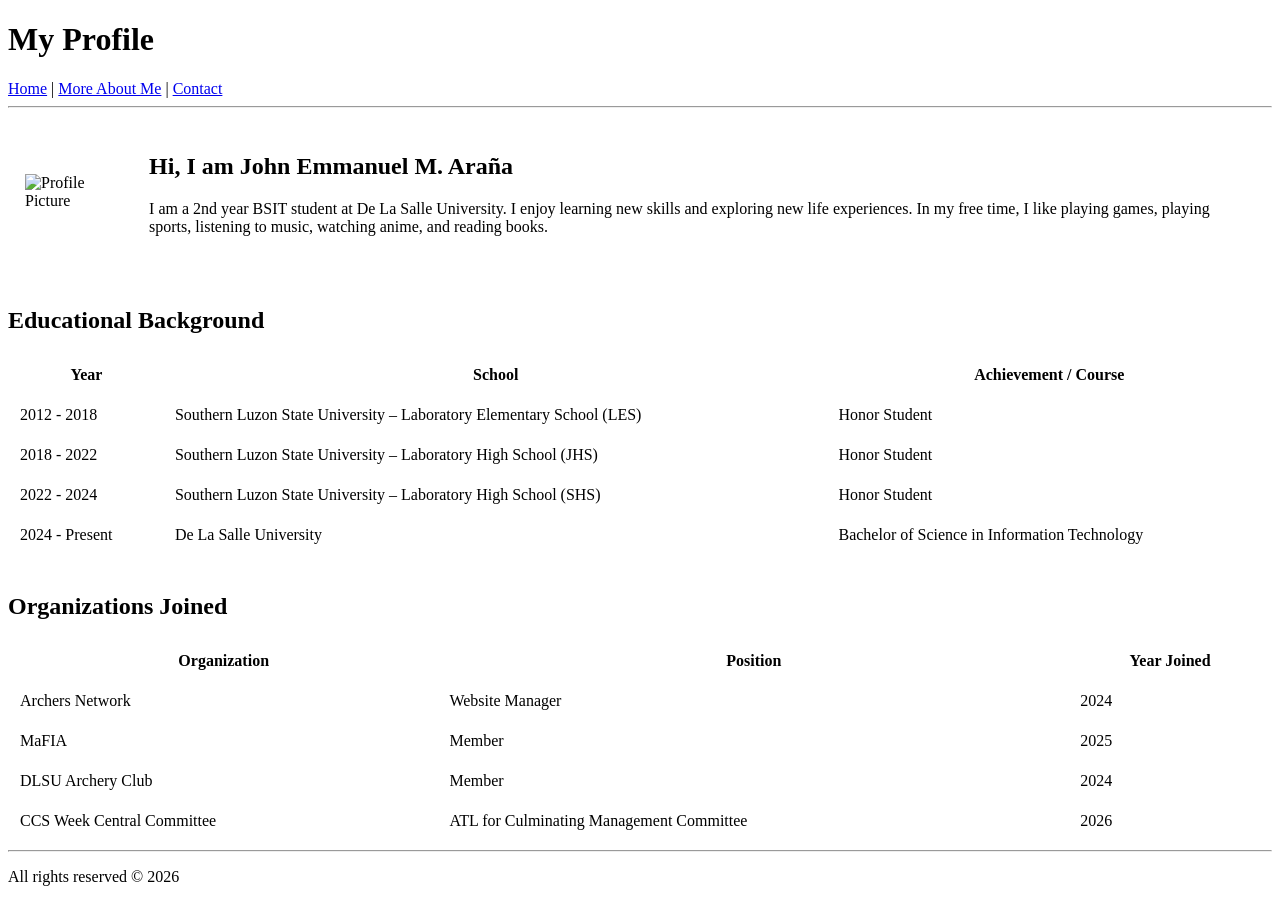
==== index.html @ 26ae69e1 "start new file" ====
<!-- index.html -->

<!DOCTYPE html>
<html lang="en">

<head>
    <meta charset="UTF-8">
    <meta name="viewport" content="width=device-width, initial-scale=1.0">
    <title>My Profile</title>
</head>

<body>

    <header>

        <h1>My Profile</h1>

        <nav>
            <a href="index.html">Home</a> |
            <a href="about.html">More About Me</a> |
            <a href="contact.html">Contact</a>
        </nav>

    </header>

    <hr>

    <main>


        <section>

            <table cellpadding="15">

                <tr>

                    <td>
                        <img src="https://via.placeholder.com/150"
                             alt="Profile Picture">
                    </td>

                    <td>

                        <h2>Hi, I am John Emmanuel M. Araña</h2>

                        <p>
                            I am a 2nd year BSIT student at De La Salle University.
                            I enjoy learning new skills and exploring new life experiences.
                            In my free time, I like playing games, playing sports,
                            listening to music, watching anime, and reading books.
                        </p>

                    </td>

                </tr>

            </table>

        </section>

        <br>

        <section>

            <h2>Educational Background</h2>

            <table width="100%" cellpadding="10">

                <tr>
                    <th>Year</th>
                    <th>School</th>
                    <th>Achievement / Course</th>
                </tr>

                <tr>
                    <td>2012 - 2018</td>
                    <td>
                        Southern Luzon State University –
                        Laboratory Elementary School (LES)
                    </td>
                    <td>Honor Student</td>
                </tr>

                <tr>
                    <td>2018 - 2022</td>
                    <td>
                        Southern Luzon State University –
                        Laboratory High School (JHS)
                    </td>
                    <td>Honor Student</td>
                </tr>

                <tr>
                    <td>2022 - 2024</td>
                    <td>
                        Southern Luzon State University –
                        Laboratory High School (SHS)
                    </td>
                    <td>Honor Student</td>
                </tr>

                <tr>
                    <td>2024 - Present</td>
                    <td>De La Salle University</td>
                    <td>
                        Bachelor of Science in Information Technology
                    </td>
                </tr>

            </table>

        </section>

        <br>

        <section>

            <h2>Organizations Joined</h2>

            <table width="100%" cellpadding="10">

                <tr>
                    <th>Organization</th>
                    <th>Position</th>
                    <th>Year Joined</th>
                </tr>

                <tr>
                    <td>Archers Network</td>
                    <td>Website Manager</td>
                    <td>2024</td>
                </tr>

                <tr>
                    <td>MaFIA</td>
                    <td>Member</td>
                    <td>2025</td>
                </tr>

                <tr>
                    <td>DLSU Archery Club</td>
                    <td>Member</td>
                    <td>2024</td>
                </tr>

                <tr>
                    <td>CCS Week Central Committee</td>
                    <td>ATL for Culminating Management Committee</td>
                    <td>2026</td>
                </tr>

            </table>

        </section>

    </main>

    <hr>

    <footer>
        <p>All rights reserved © 2026</p>
    </footer>

</body>

</html>
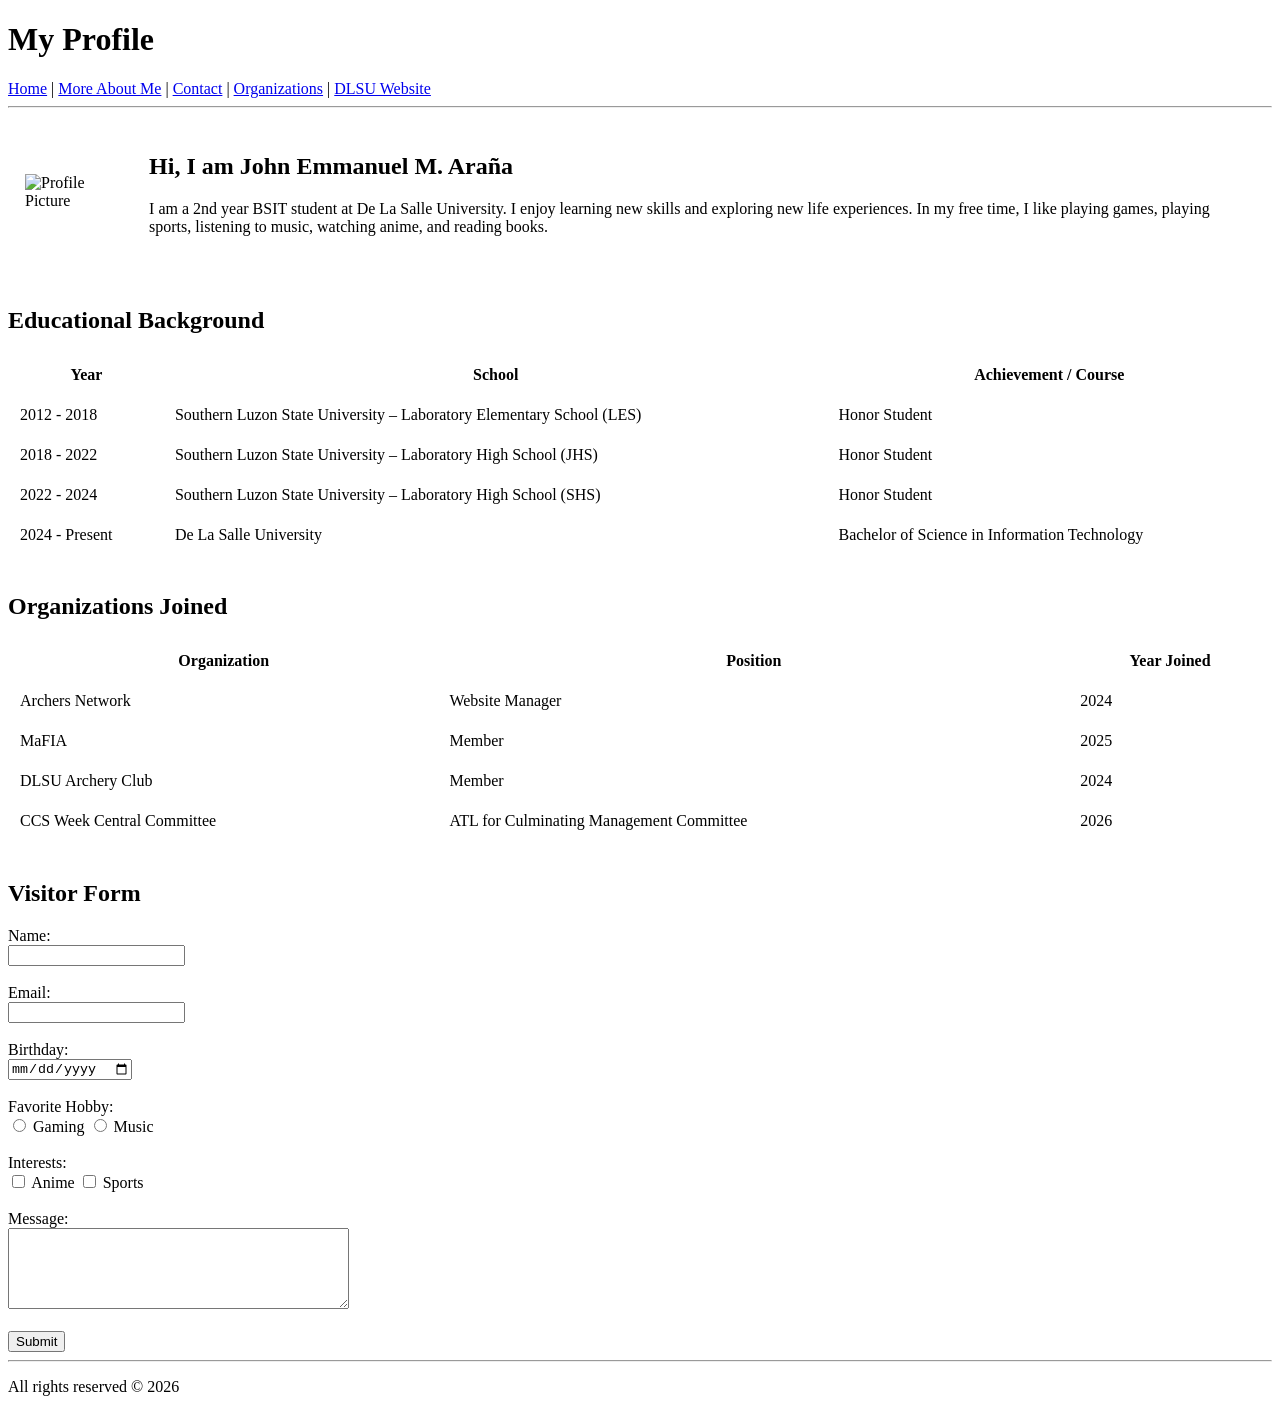
==== commit 84c93a62: "update" ====
--- a/index.html
+++ b/index.html
@@ -18,7 +18,11 @@
         <nav>
             <a href="index.html">Home</a> |
             <a href="about.html">More About Me</a> |
-            <a href="contact.html">Contact</a>
+            <a href="contact.html">Contact</a> |
+            <a href="#organizations">Organizations</a> |
+            <a href="https://www.dlsu.edu.ph/" target="_blank">
+                DLSU Website
+            </a>
         </nav>
 
     </header>
@@ -113,7 +117,7 @@
 
         <br>
 
-        <section>
+        <section id="organizations">
 
             <h2>Organizations Joined</h2>
 
@@ -153,6 +157,83 @@
 
         </section>
 
+        <br>
+
+        <section>
+
+            <h2>Visitor Form</h2>
+
+            <form>
+
+                <label for="name">Name:</label><br>
+
+                <input type="text"
+                    id="name"
+                    name="name">
+
+                <br><br>
+
+                <label for="email">Email:</label><br>
+
+                <input type="email"
+                    id="email"
+                    name="email">
+
+                <br><br>
+
+                <label for="birthday">Birthday:</label><br>
+
+                <input type="date"
+                    id="birthday"
+                    name="birthday">
+
+                <br><br>
+
+                <label>Favorite Hobby:</label><br>
+
+                <input type="radio"
+                    id="gaming"
+                    name="hobby">
+
+                <label for="gaming">Gaming</label>
+
+                <input type="radio"
+                    id="music"
+                    name="hobby">
+
+                <label for="music">Music</label>
+
+                <br><br>
+
+                <label>Interests:</label><br>
+
+                <input type="checkbox"
+                    id="anime">
+
+                <label for="anime">Anime</label>
+
+                <input type="checkbox"
+                    id="sports">
+
+                <label for="sports">Sports</label>
+
+                <br><br>
+
+                <label for="message">Message:</label><br>
+
+                <textarea id="message"
+                        rows="5"
+                        cols="40"></textarea>
+
+                <br><br>
+
+                <input type="submit"
+                    value="Submit">
+
+            </form>
+
+        </section>
+
     </main>
 
     <hr>
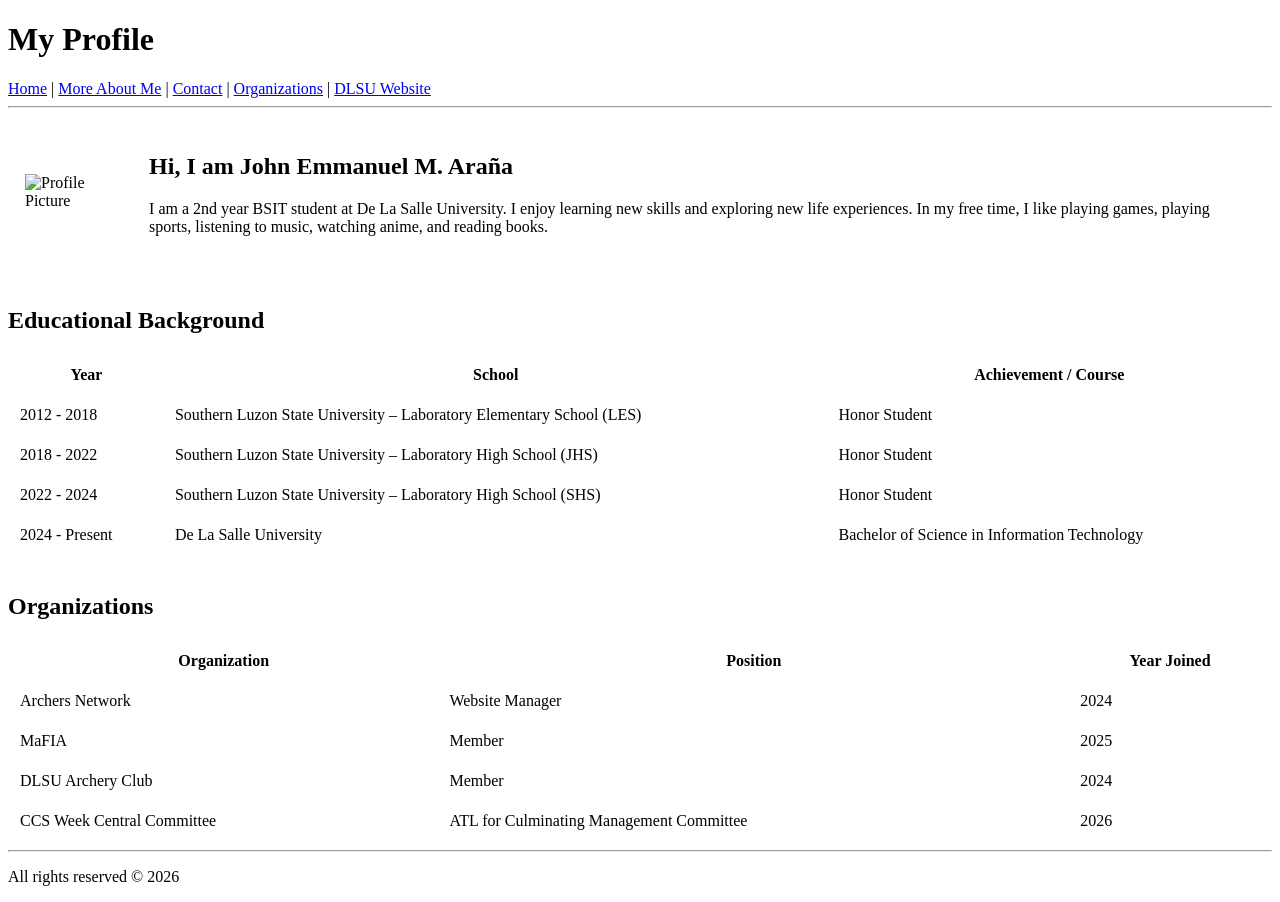
==== commit a2a15e13: "update" ====
--- a/index.html
+++ b/index.html
@@ -39,8 +39,9 @@
                 <tr>
 
                     <td>
-                        <img src="https://via.placeholder.com/150"
-                             alt="Profile Picture">
+                        <img src="C:\Users\johne\OneDrive\Documents\GitHub\EmmanAr-AY2526T3-CCDEVAP-HO1-Arana\Images\ARAÑA-JOHN EMMANUEL.jpg"
+                             alt="Profile Picture"
+                             width="200">
                     </td>
 
                     <td>
@@ -119,7 +120,7 @@
 
         <section id="organizations">
 
-            <h2>Organizations Joined</h2>
+            <h2>Organizations</h2>
 
             <table width="100%" cellpadding="10">
 
@@ -157,83 +158,6 @@
 
         </section>
 
-        <br>
-
-        <section>
-
-            <h2>Visitor Form</h2>
-
-            <form>
-
-                <label for="name">Name:</label><br>
-
-                <input type="text"
-                    id="name"
-                    name="name">
-
-                <br><br>
-
-                <label for="email">Email:</label><br>
-
-                <input type="email"
-                    id="email"
-                    name="email">
-
-                <br><br>
-
-                <label for="birthday">Birthday:</label><br>
-
-                <input type="date"
-                    id="birthday"
-                    name="birthday">
-
-                <br><br>
-
-                <label>Favorite Hobby:</label><br>
-
-                <input type="radio"
-                    id="gaming"
-                    name="hobby">
-
-                <label for="gaming">Gaming</label>
-
-                <input type="radio"
-                    id="music"
-                    name="hobby">
-
-                <label for="music">Music</label>
-
-                <br><br>
-
-                <label>Interests:</label><br>
-
-                <input type="checkbox"
-                    id="anime">
-
-                <label for="anime">Anime</label>
-
-                <input type="checkbox"
-                    id="sports">
-
-                <label for="sports">Sports</label>
-
-                <br><br>
-
-                <label for="message">Message:</label><br>
-
-                <textarea id="message"
-                        rows="5"
-                        cols="40"></textarea>
-
-                <br><br>
-
-                <input type="submit"
-                    value="Submit">
-
-            </form>
-
-        </section>
-
     </main>
 
     <hr>
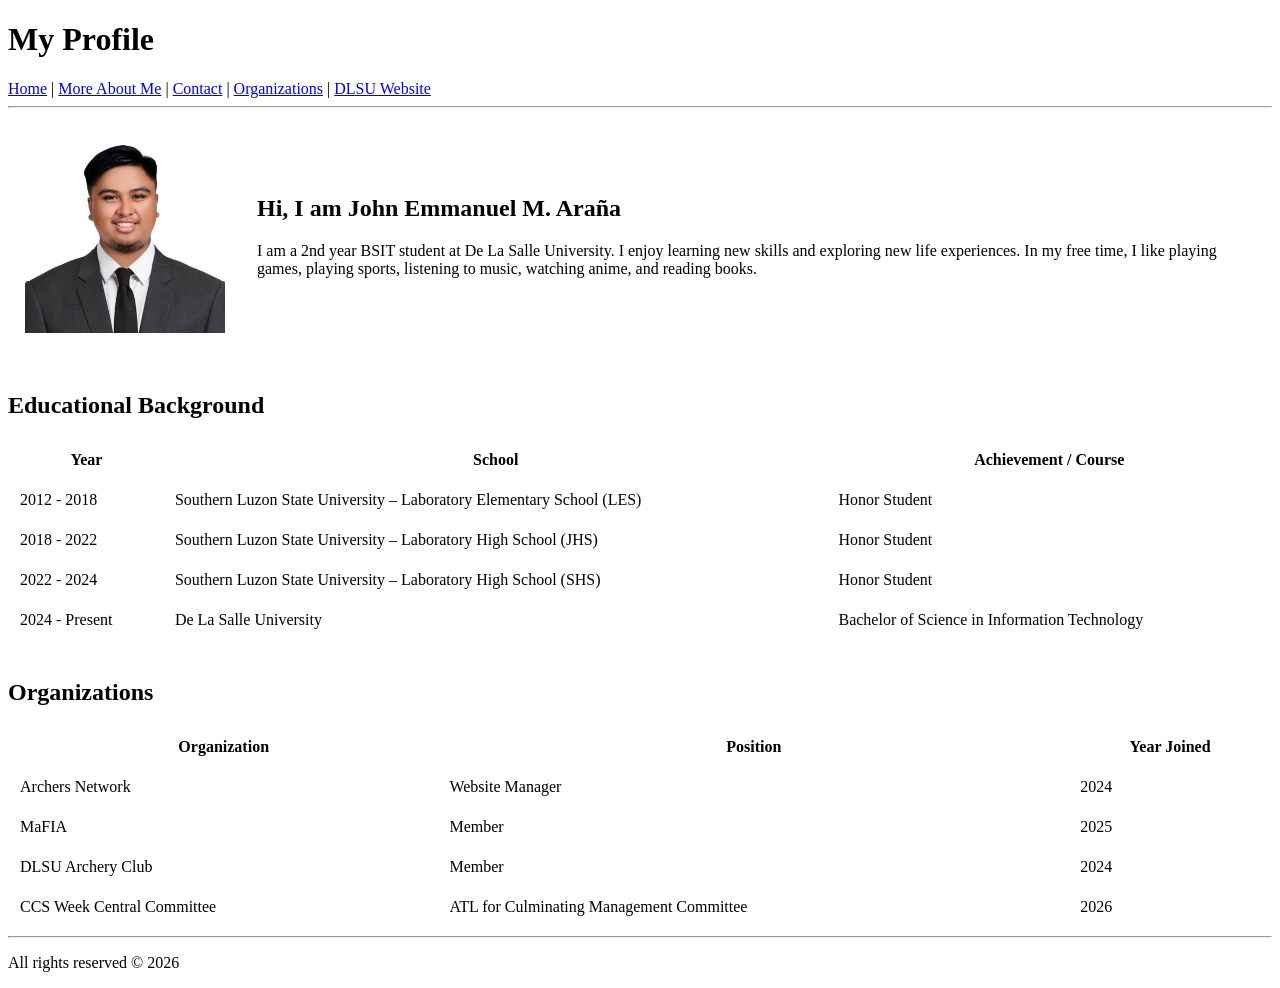
==== commit 49bdc3c1: "fix media files" ====
--- a/index.html
+++ b/index.html
@@ -39,7 +39,7 @@
                 <tr>
 
                     <td>
-                        <img src="C:\Users\johne\OneDrive\Documents\GitHub\EmmanAr-AY2526T3-CCDEVAP-HO1-Arana\Images\ARAÑA-JOHN EMMANUEL.jpg"
+                        <img src="Images/Me.jpg"
                              alt="Profile Picture"
                              width="200">
                     </td>
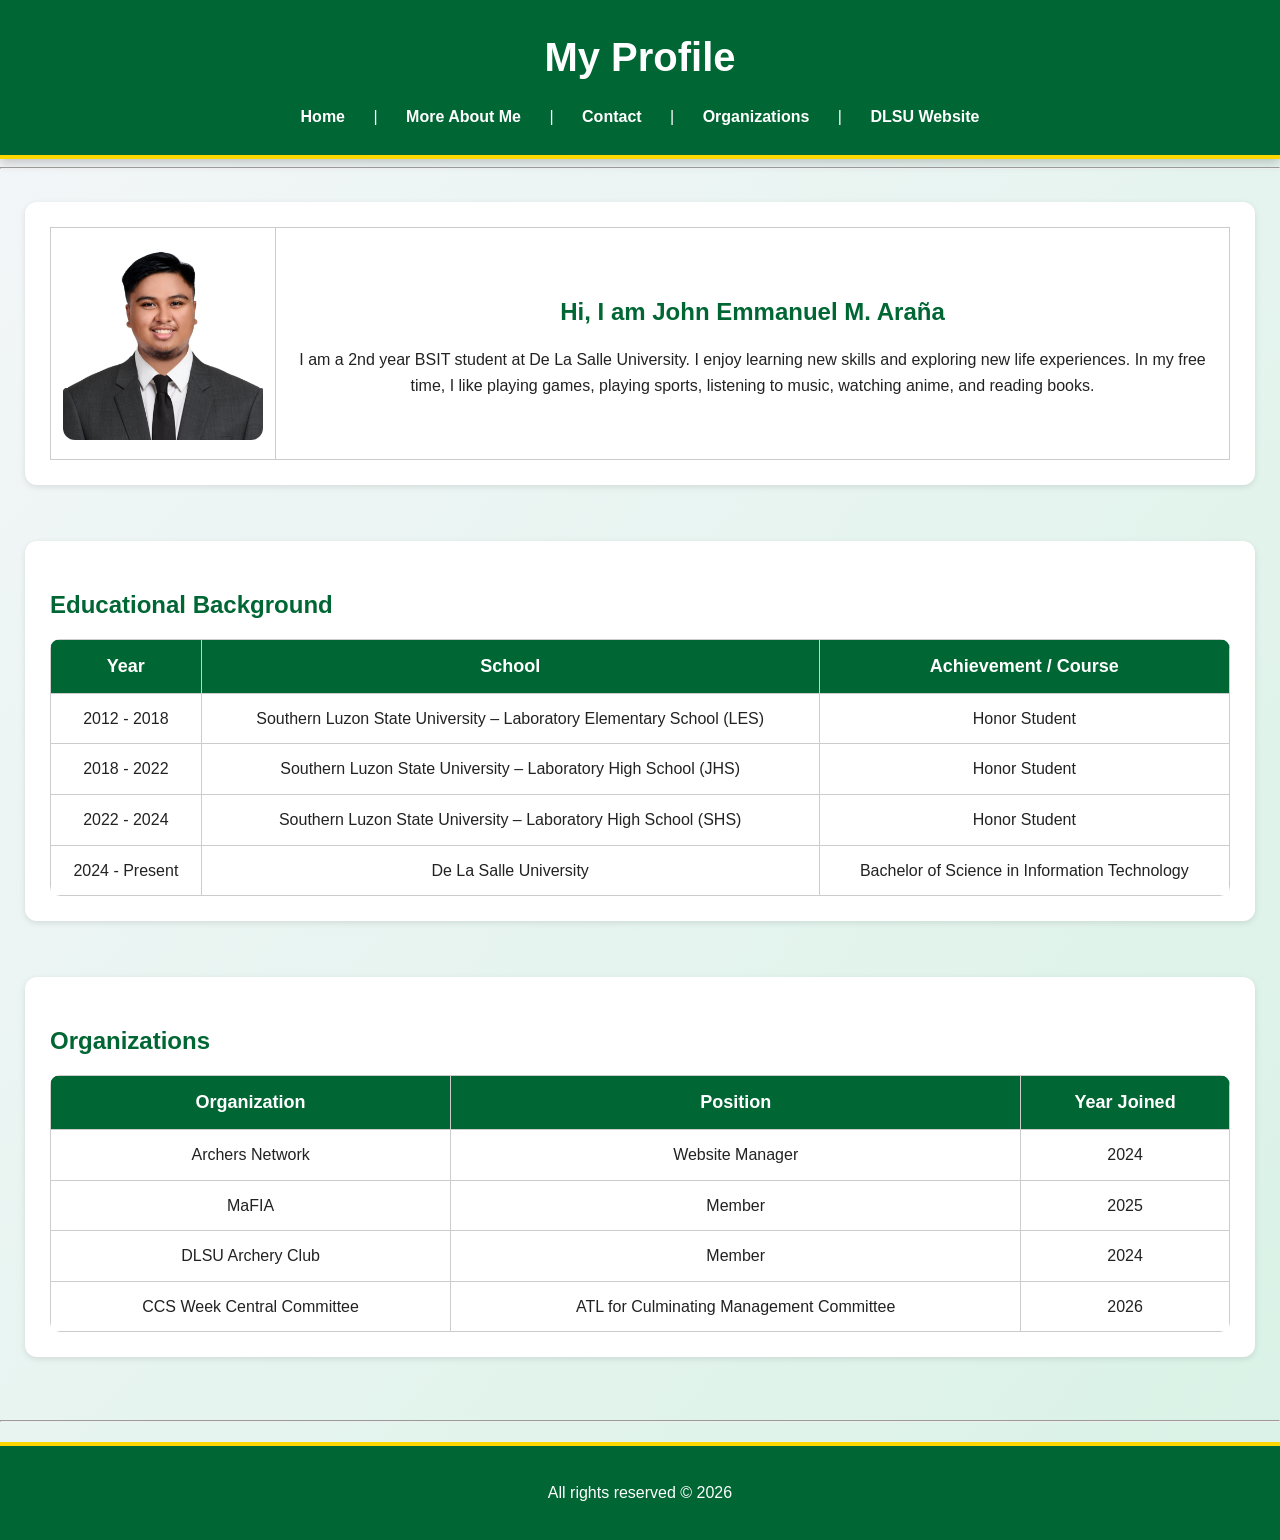
==== commit c11451a4: "CSS update" ====
--- a/index.html
+++ b/index.html
@@ -7,6 +7,8 @@
     <meta charset="UTF-8">
     <meta name="viewport" content="width=device-width, initial-scale=1.0">
     <title>My Profile</title>
+
+    <link rel="stylesheet" href="style.css">
 </head>
 
 <body>
@@ -41,7 +43,8 @@
                     <td>
                         <img src="Images/Me.jpg"
                              alt="Profile Picture"
-                             width="200">
+                             width="200"
+                             class="profile-image">
                     </td>
 
                     <td>
@@ -69,7 +72,9 @@
 
             <h2>Educational Background</h2>
 
-            <table width="100%" cellpadding="10">
+            <table width="100%" 
+                cellpadding="10"
+                class="info-table">
 
                 <tr>
                     <th>Year</th>
@@ -122,7 +127,9 @@
 
             <h2>Organizations</h2>
 
-            <table width="100%" cellpadding="10">
+            <table width="100%" 
+                cellpadding="10"
+                class="info-table">
 
                 <tr>
                     <th>Organization</th>
--- a/style.css
+++ b/style.css
@@ -0,0 +1,344 @@
+/* =========================
+   GENERAL STYLING
+========================= */
+
+body {
+    font-family: Arial, sans-serif;
+    background-color: #f4f6f9;
+    color: #222222;
+    margin: 0;
+    padding: 0;
+    line-height: 1.6;
+
+    /* added background gradient */
+    background: linear-gradient(to bottom right, #f4f6f9, #d9f2e6);
+
+    /* page load animation */
+    animation: slideIn 1s ease-out;
+}
+
+/* =========================
+   SMOOTH SCROLL
+========================= */
+
+html {
+    scroll-behavior: smooth;
+}
+
+/* =========================
+   HEADER
+========================= */
+
+header {
+    background-color: #006633;
+    color: white;
+    text-align: center;
+    padding: 25px;
+
+    box-shadow: 0 4px 10px rgba(0, 0, 0, 0.2);
+    border-bottom: 4px solid #ffd700;
+}
+
+header h1 {
+    margin: 0;
+    font-size: 40px;
+    animation: glowTitle 2s infinite alternate;
+}
+
+/* =========================
+   NAVIGATION
+========================= */
+
+nav {
+    margin-top: 15px;
+}
+
+nav a {
+    text-decoration: none;
+    color: white;
+    font-weight: bold;
+    margin: 0 12px;
+    transition: 0.3s;
+    padding: 8px 12px;
+    border-radius: 5px;
+}
+
+nav a:hover {
+    color: #ffd700;
+    background-color: rgba(255, 255, 255, 0.2);
+}
+
+/* =========================
+   MAIN CONTENT
+========================= */
+
+main {
+    padding: 25px;
+}
+
+/* =========================
+   SECTION STYLING
+========================= */
+
+section {
+    background-color: white;
+    padding: 25px;
+    margin-bottom: 30px;
+    border-radius: 12px;
+    box-shadow: 0 2px 6px rgba(0, 0, 0, 0.1);
+    transition: 0.3s;
+
+    /* scroll animation */
+    animation: scrollSlide linear;
+    animation-timeline: view();
+    animation-range: entry 0% cover 30%;
+}
+
+section:hover {
+    transform: translateY(-5px);
+    box-shadow: 0 6px 14px rgba(0, 0, 0, 0.15);
+}
+
+/* =========================
+   HEADINGS
+========================= */
+
+h2 {
+    color: #006633;
+    margin-bottom: 15px;
+}
+
+h3 {
+    color: #004d26;
+}
+
+/* animate text */
+h1, h2, h3, p, li, a, td, th, label {
+    animation: textSlide 1.2s ease-out;
+}
+
+/* =========================
+   TABLE STYLING
+========================= */
+
+table {
+    width: 100%;
+    border-collapse: collapse;
+}
+
+th {
+    background-color: #006633;
+    color: white;
+    font-size: 18px;
+}
+
+th, td {
+    border: 1px solid #cccccc;
+    padding: 12px;
+    text-align: center;
+}
+
+tr:hover {
+    background-color: #f0fff4;
+}
+
+/* table card style */
+.info-table,
+.favorites-table,
+.contact-table {
+    background-color: white;
+    overflow: hidden;
+    border-radius: 10px;
+}
+
+/* =========================
+   IMAGES / MEDIA
+========================= */
+
+img {
+    transition: 0.3s;
+}
+
+img:hover {
+    transform: scale(1.05);
+}
+
+.profile-image {
+    border-radius: 12px;
+}
+
+video {
+    max-width: 100%;
+    transition: 0.3s;
+    border-radius: 10px;
+}
+
+video:hover {
+    transform: scale(1.03);
+}
+
+audio {
+    max-width: 100%;
+    width: 300px;
+}
+
+/* =========================
+   LISTS
+========================= */
+
+ul {
+    padding-left: 20px;
+}
+
+li {
+    margin-bottom: 8px;
+}
+
+.no-bullets {
+    list-style: none;
+    padding-left: 0;
+}
+
+/* =========================
+   FORM STYLING
+========================= */
+
+form {
+    margin-top: 15px;
+    max-width: 420px;
+    margin-left: auto;
+    margin-right: auto;
+    text-align: center;
+}
+
+input,
+textarea {
+    padding: 10px;
+    width: 260px;
+    border: 1px solid #cccccc;
+    border-radius: 5px;
+    margin-top: 5px;
+
+}
+
+textarea {
+    resize: vertical;
+}
+
+input[type="radio"],
+input[type="checkbox"] {
+    width: auto;
+}
+
+input[type="submit"] {
+    background-color: #006633;
+    color: white;
+    border: none;
+    cursor: pointer;
+    width: 140px;
+    font-weight: bold;
+    transition: 0.3s;
+}
+
+input[type="reset"] {
+    background-color: #cccccc;
+    color: #222222;
+    border: none;
+    cursor: pointer;
+    width: 140px;
+    font-weight: bold;
+    transition: 0.3s;
+    margin-top: 10px;
+}
+
+input[type="submit"]:hover {
+    transform: scale(1.05);
+    background-color: #00aa55;
+}
+
+input[type="reset"]:hover {
+    background-color: #aaaaaa;
+    transform: scale(1.05);
+}
+
+/* =========================
+   LINKS
+========================= */
+
+a {
+    color: #006633;
+    transition: 0.3s;
+}
+
+a:hover {
+    color: #00cc66;
+    text-decoration: underline;
+}
+
+a:visited {
+    color: #00ff44;
+}
+
+a:active {
+    color: #ff6600;
+}
+
+/* =========================
+   FOOTER
+========================= */
+
+footer {
+    background-color: #006633;
+    color: white;
+    text-align: center;
+    padding: 18px;
+    margin-top: 20px;
+
+    border-top: 4px solid #ffd700;
+}
+
+/* =========================
+   ANIMATIONS
+========================= */
+
+@keyframes slideIn {
+    from {
+        opacity: 0;
+        transform: translateX(-100px);
+    }
+    to {
+        opacity: 1;
+        transform: translateX(0);
+    }
+}
+
+@keyframes textSlide {
+    from {
+        opacity: 0;
+        transform: translateX(-40px);
+    }
+    to {
+        opacity: 1;
+        transform: translateX(0);
+    }
+}
+
+@keyframes scrollSlide {
+    from {
+        opacity: 0;
+        transform: translateY(80px);
+    }
+    to {
+        opacity: 1;
+        transform: translateY(0);
+    }
+}
+
+@keyframes glowTitle {
+    from {
+        text-shadow: 0 0 5px white;
+    }
+    to {
+        text-shadow: 0 0 15px #ffd700;
+    }
+}
